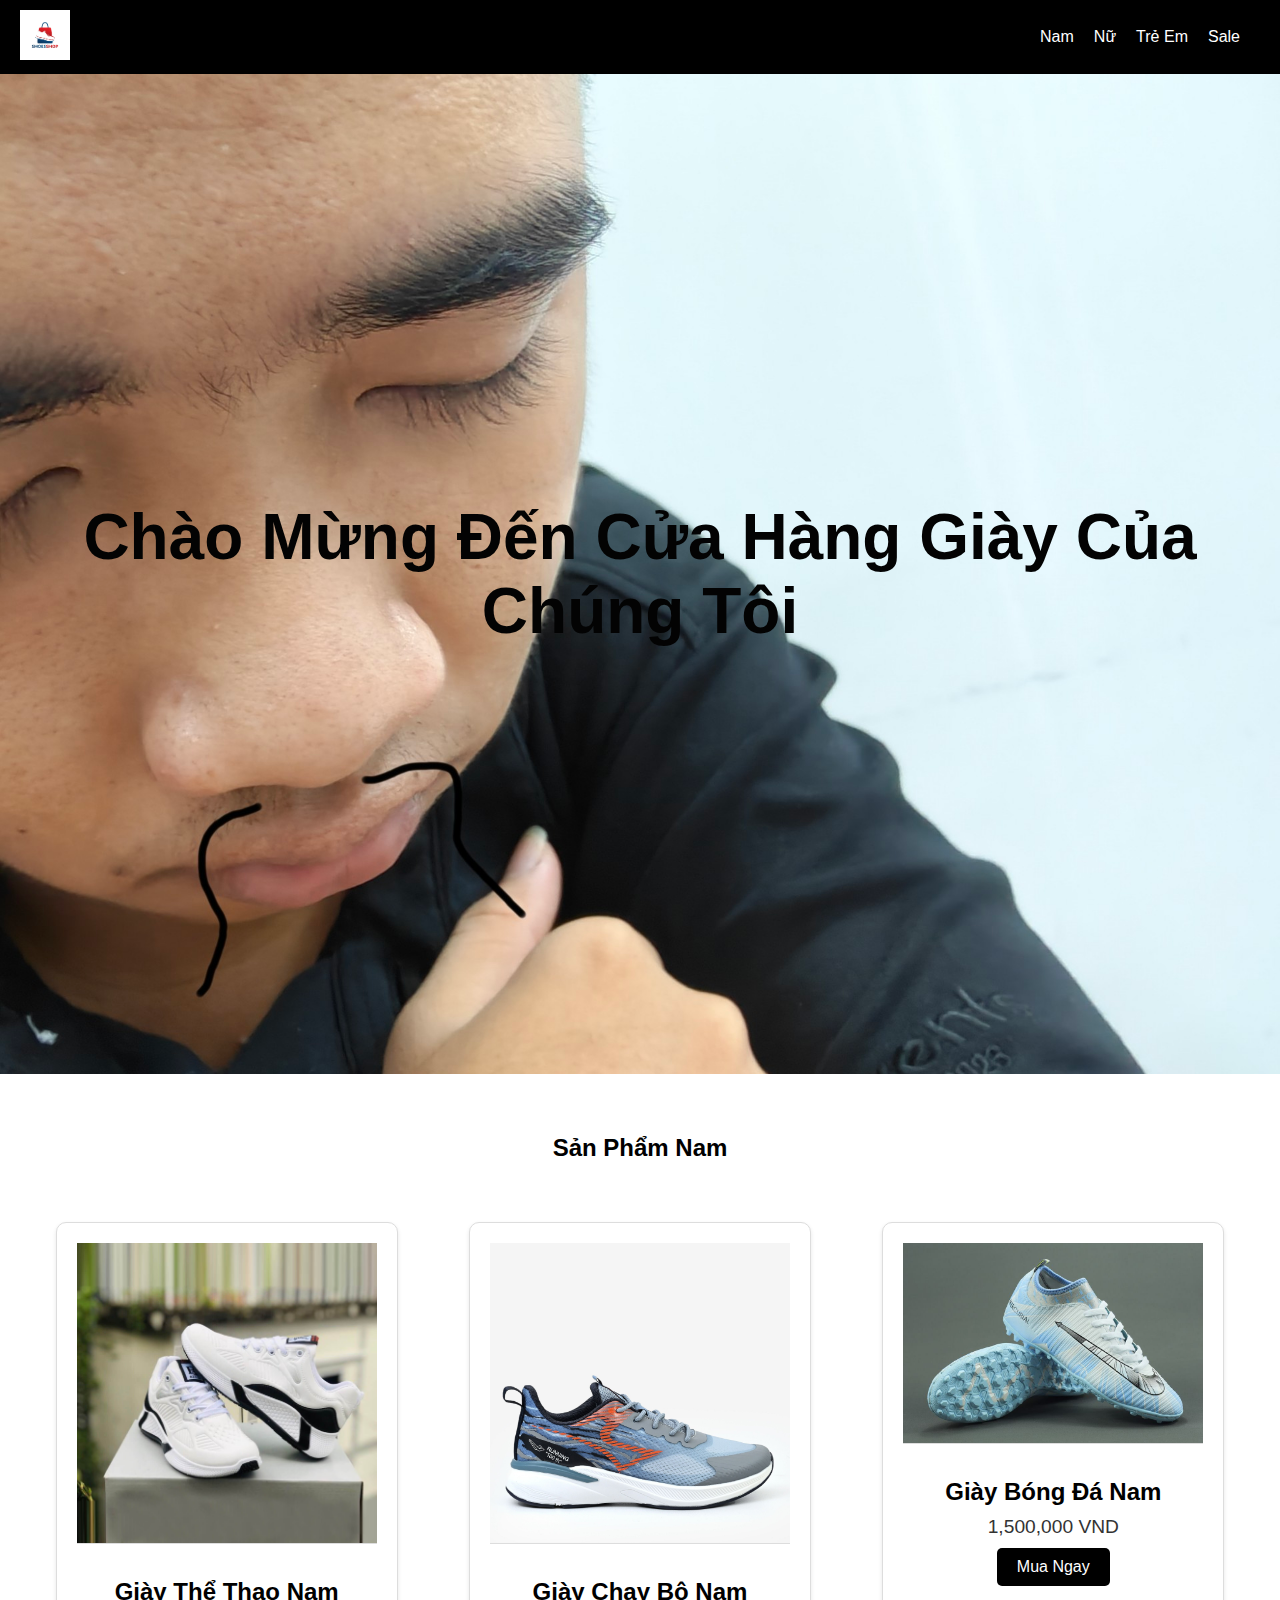
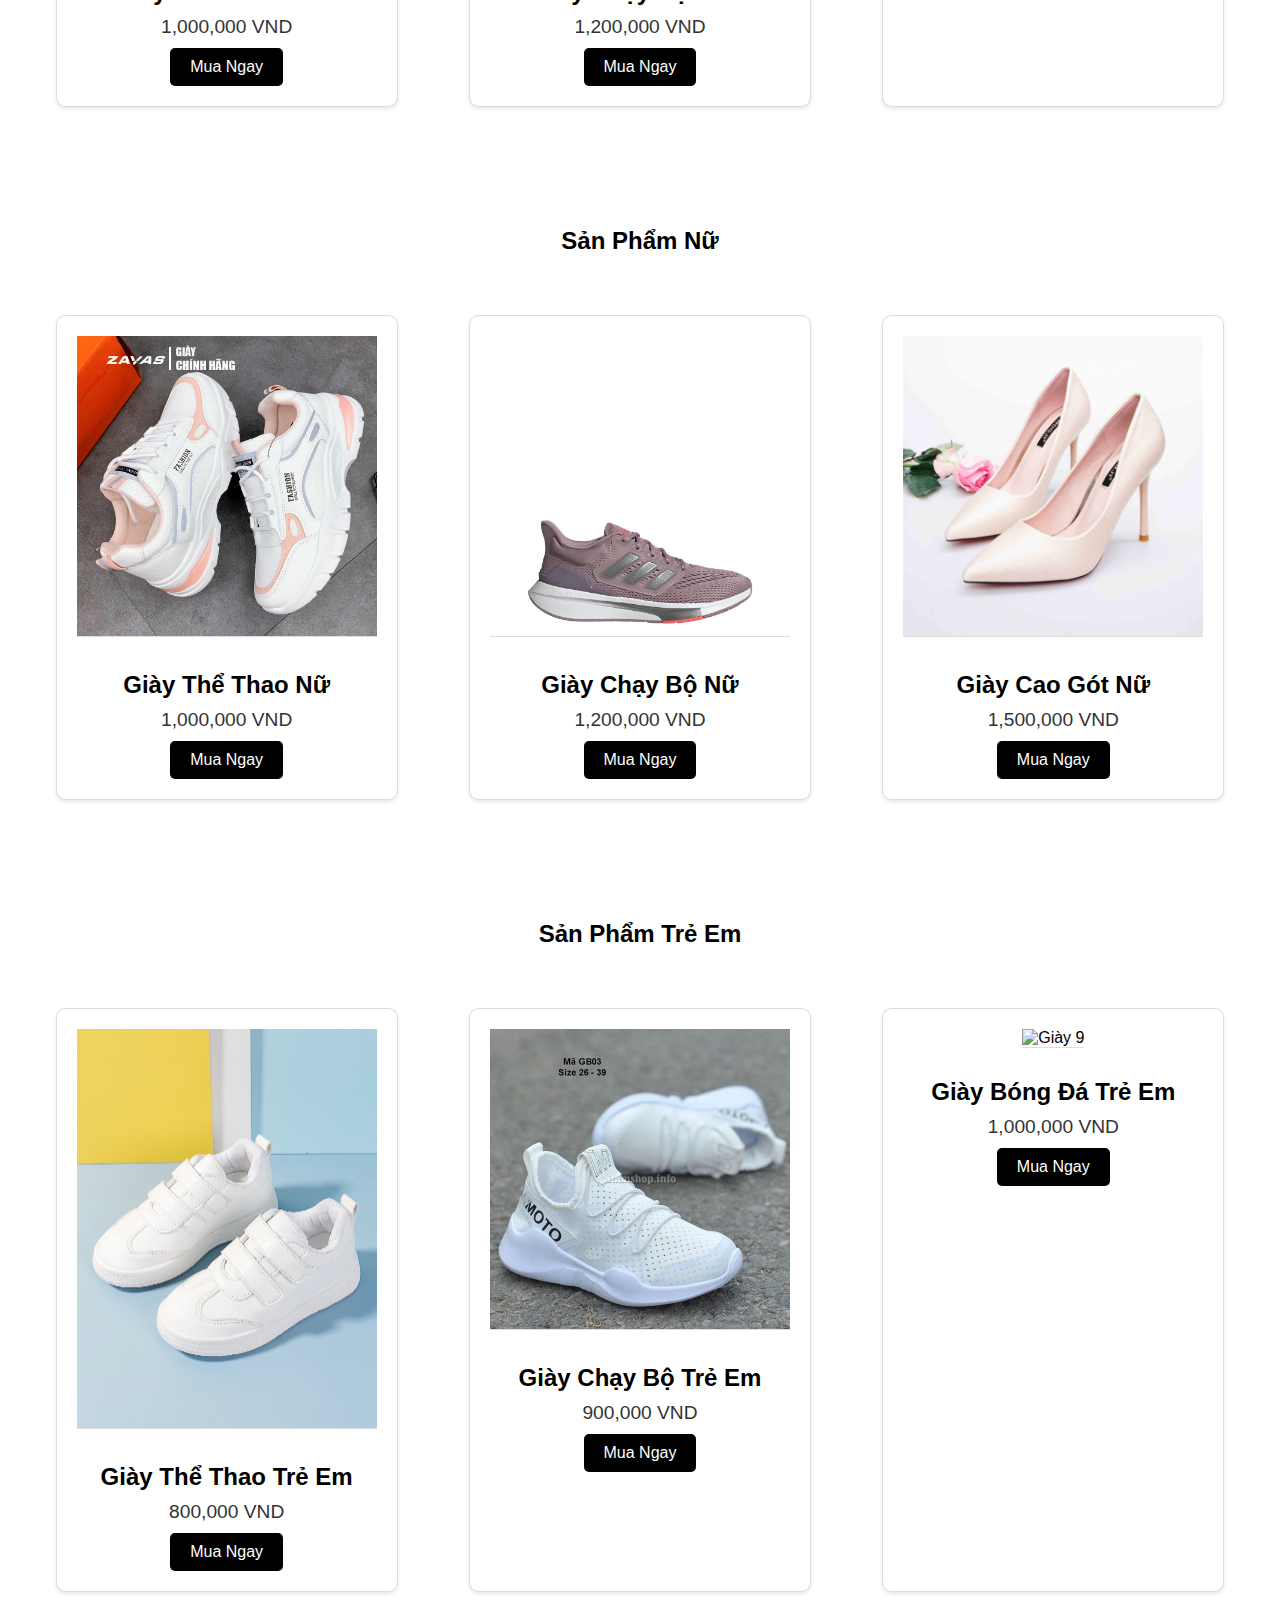
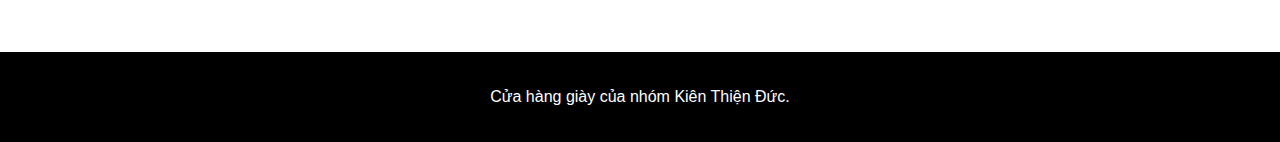
==== index.html @ 9d785b8a "rename" ====
<!DOCTYPE html>
<html lang="vi">
  <head>
    <meta charset="UTF-8" />
    <meta name="viewport" content="width=device-width, initial-scale=1.0" />
    <title>Cửa hàng bán giày</title>
    <link rel="stylesheet" href="styles.css" />
    <script src="button.js" defer></script>
  </head>
  <body>
    <!-- Header section with logo and navigation menu -->
    <header>
      <div class="logo">
        <img src="img/logo.png" alt="Store Logo" />
      </div>
      <nav>
        <ul>
          <li><a href="#men">Nam</a></li>
          <li><a href="#women">Nữ</a></li>
          <li><a href="#kids">Trẻ Em</a></li>
          <li><a href="#sale">Sale</a></li>
        </ul>
      </nav>
    </header>

    <!-- Hero section with welcome message -->
    <div class="hero">
      <h1>Chào Mừng Đến Cửa Hàng Giày Của Chúng Tôi</h1>
    </div>

    <!-- Men's products section -->
    <section class="products-section" id="men">
      <h2>Sản Phẩm Nam</h2>
      <div class="products">
        <div class="product">
          <img src="img/shoes 1.jpg" alt="Giày 1" />
          <h3>Giày Thể Thao Nam</h3>
          <p>1,000,000 VND</p>
          <button onclick="location.href='test.html'">Mua Ngay</button>
        </div>
        <div class="product">
          <img src="img/shoes 2.png" alt="Giày 2" />
          <h3>Giày Chạy Bộ Nam</h3>
          <p>1,200,000 VND</p>
          <button onclick="location.href='test.html'">Mua Ngay</button>
        </div>
        <div class="product">
          <img src="img/shoes 3.png" alt="Giày 3" />
          <h3>Giày Bóng Đá Nam</h3>
          <p>1,500,000 VND</p>
          <button onclick="location.href='test.html'">Mua Ngay</button>
        </div>
      </div>
    </section>

    <!-- Women's products section -->
    <section class="products-section" id="women">
      <h2>Sản Phẩm Nữ</h2>
      <div class="products">
        <div class="product">
          <img src="img/shoes 4.png" alt="Giày 4" />
          <h3>Giày Thể Thao Nữ</h3>
          <p>1,000,000 VND</p>
          <button onclick="location.href='test.html'">Mua Ngay</button>
        </div>
        <div class="product">
          <img src="img/shoes 5.png" alt="Giày 5" />
          <h3>Giày Chạy Bộ Nữ</h3>
          <p>1,200,000 VND</p>
          <button onclick="location.href='test.html'">Mua Ngay</button>
        </div>
        <div class="product">
          <img src="img/shoes 6.png" alt="Giày 6" />
          <h3>Giày Cao Gót Nữ</h3>
          <p>1,500,000 VND</p>
          <button onclick="location.href='test.html'">Mua Ngay</button>
        </div>
      </div>
    </section>

    <!-- Kids' products section -->
    <section class="products-section" id="kids">
      <h2>Sản Phẩm Trẻ Em</h2>
      <div class="products">
        <div class="product">
          <img src="img/shoes 7.png" alt="Giày 7" />
          <h3>Giày Thể Thao Trẻ Em</h3>
          <p>800,000 VND</p>
          <button onclick="location.href='test.html'">Mua Ngay</button>
        </div>
        <div class="product">
          <img src="img/shoes 8.png" alt="Giày 8" />
          <h3>Giày Chạy Bộ Trẻ Em</h3>
          <p>900,000 VND</p>
          <button onclick="location.href='test.html'">Mua Ngay</button>
        </div>
        <div class="product">
          <img src="img/shoes 9.png" alt="Giày 9" />
          <h3>Giày Bóng Đá Trẻ Em</h3>
          <p>1,000,000 VND</p>
          <button onclick="location.href='test.html'">Mua Ngay</button>
        </div>
      </div>
    </section>

    <!-- Footer section -->
    <footer>
      <p>Cửa hàng giày của nhóm Kiên Thiện Đức.</p>
    </footer>
  </body>
</html>
<!-- test-->
---- styles.css ----
body {
  font-family: Arial, sans-serif;
  margin: 0;
  padding: 0;
  background-color: #f5f5f5;
}
header {
  background-color: #000;
  color: #fff;
  padding: 10px 20px;
  display: flex;
  justify-content: space-between;
  align-items: center;
}
.logo img {
  height: 50px;
}
nav ul {
  list-style: none;
  margin: 0;
  padding: 0;
  display: flex;
}
nav ul li {
  margin-right: 20px;
}
nav ul li a {
  color: #fff;
  text-decoration: none;
}
.hero {
  background: url("img/thien.jpg") no-repeat center center/cover;
  height: 1000px;
  color: #fff;
  display: flex;
  justify-content: center;
  align-items: center;
  text-align: center;
}
.hero h1 {
  font-size: 4em;
  color: rgb(3, 3, 3);
}
.products-section {
  background-color: #fff;
  padding: 40px 20px;
}
.products-section h2 {
  text-align: center;
  margin-bottom: 40px;
}
.products {
  display: flex;
  flex-wrap: wrap;
  justify-content: space-around;
}
.product {
  background-color: #fff;
  border: 1px solid #ddd;
  border-radius: 10px;
  box-shadow: 0 2px 4px rgba(0, 0, 0, 0.1);
  margin: 20px;
  padding: 20px;
  width: 300px;
  text-align: center;
}
.product img {
  max-width: 100%;
  height: auto;
  border-bottom: 1px solid #ddd;
  margin-bottom: 20px;
}
.product h3 {
  font-size: 1.5em;
  margin: 10px 0;
}
.product p {
  font-size: 1.2em;
  color: #333;
  margin: 10px 0;
}
.product button {
  background-color: #000;
  color: #fff;
  border: none;
  padding: 10px 20px;
  cursor: pointer;
  border-radius: 5px;
  font-size: 1em;
}
.product button:hover {
  background-color: #444;
}
footer {
  background-color: #000;
  color: #fff;
  text-align: center;
  padding: 20px;
}
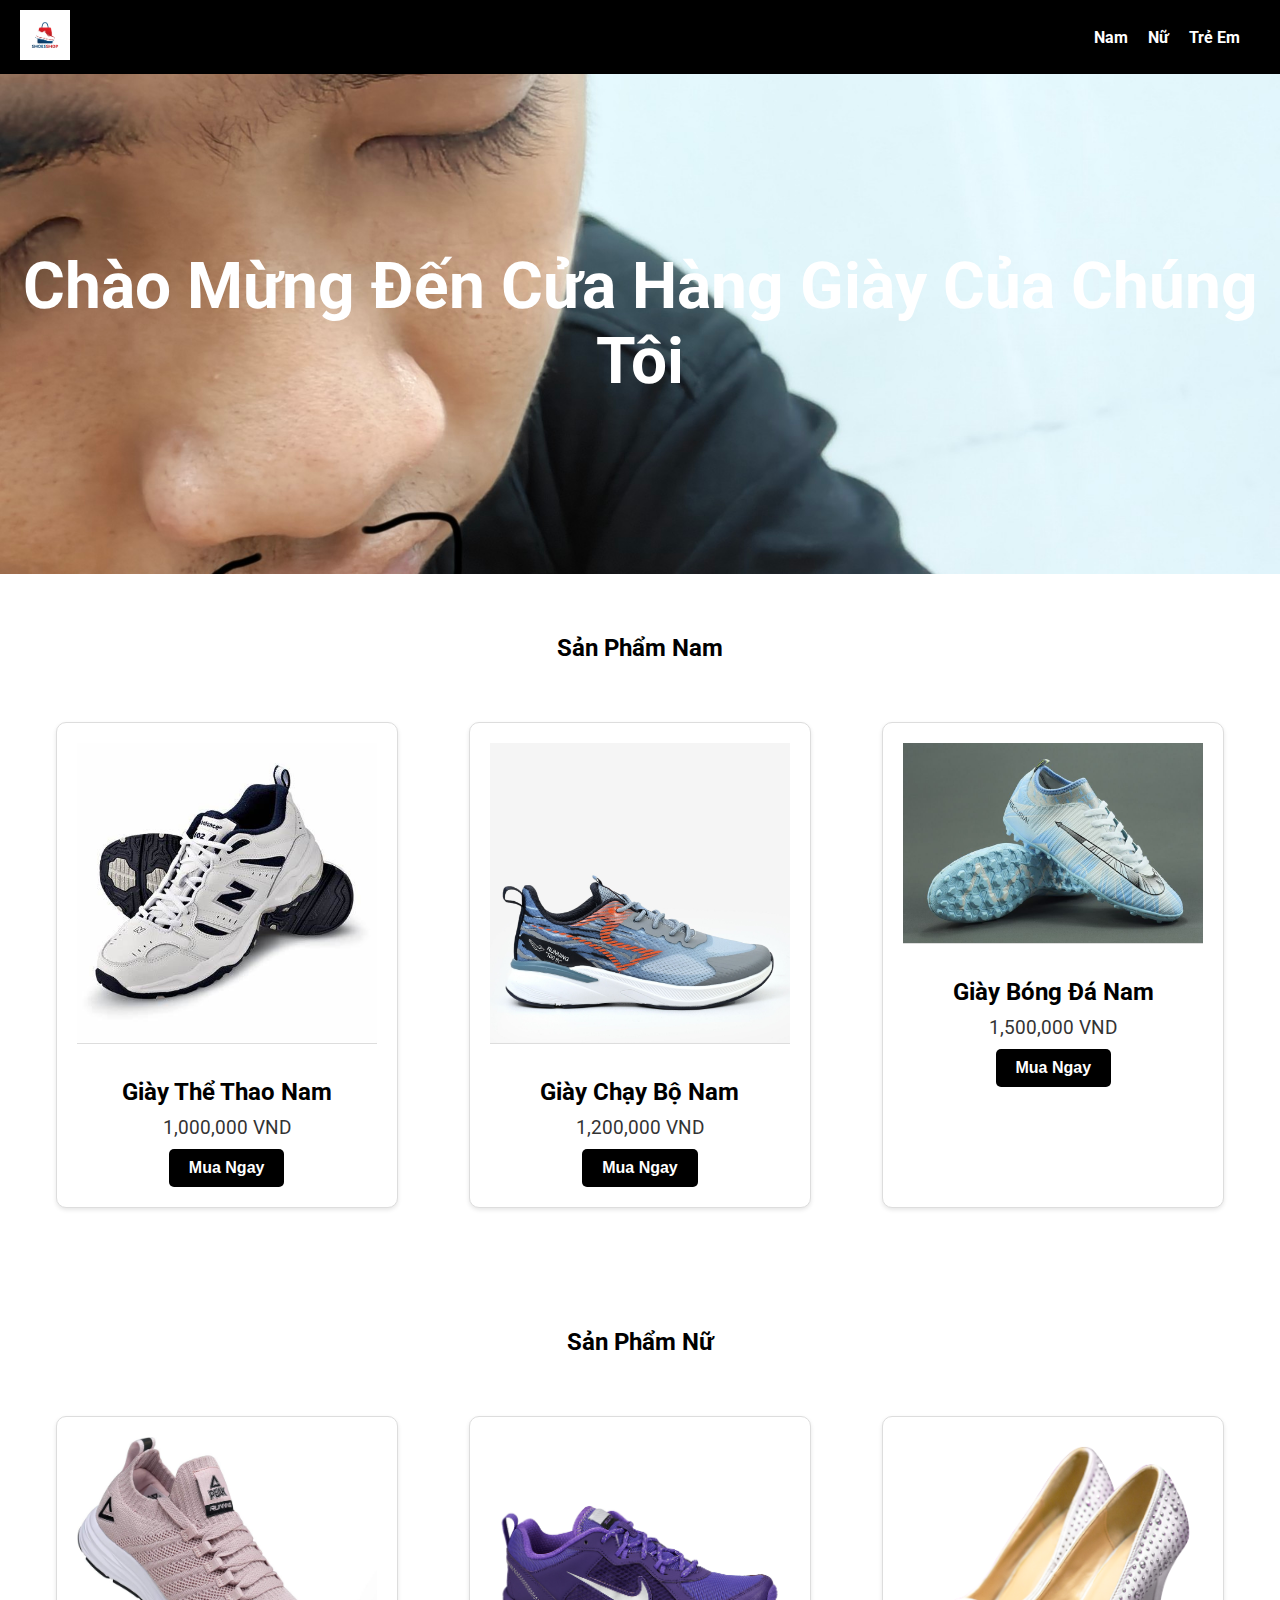
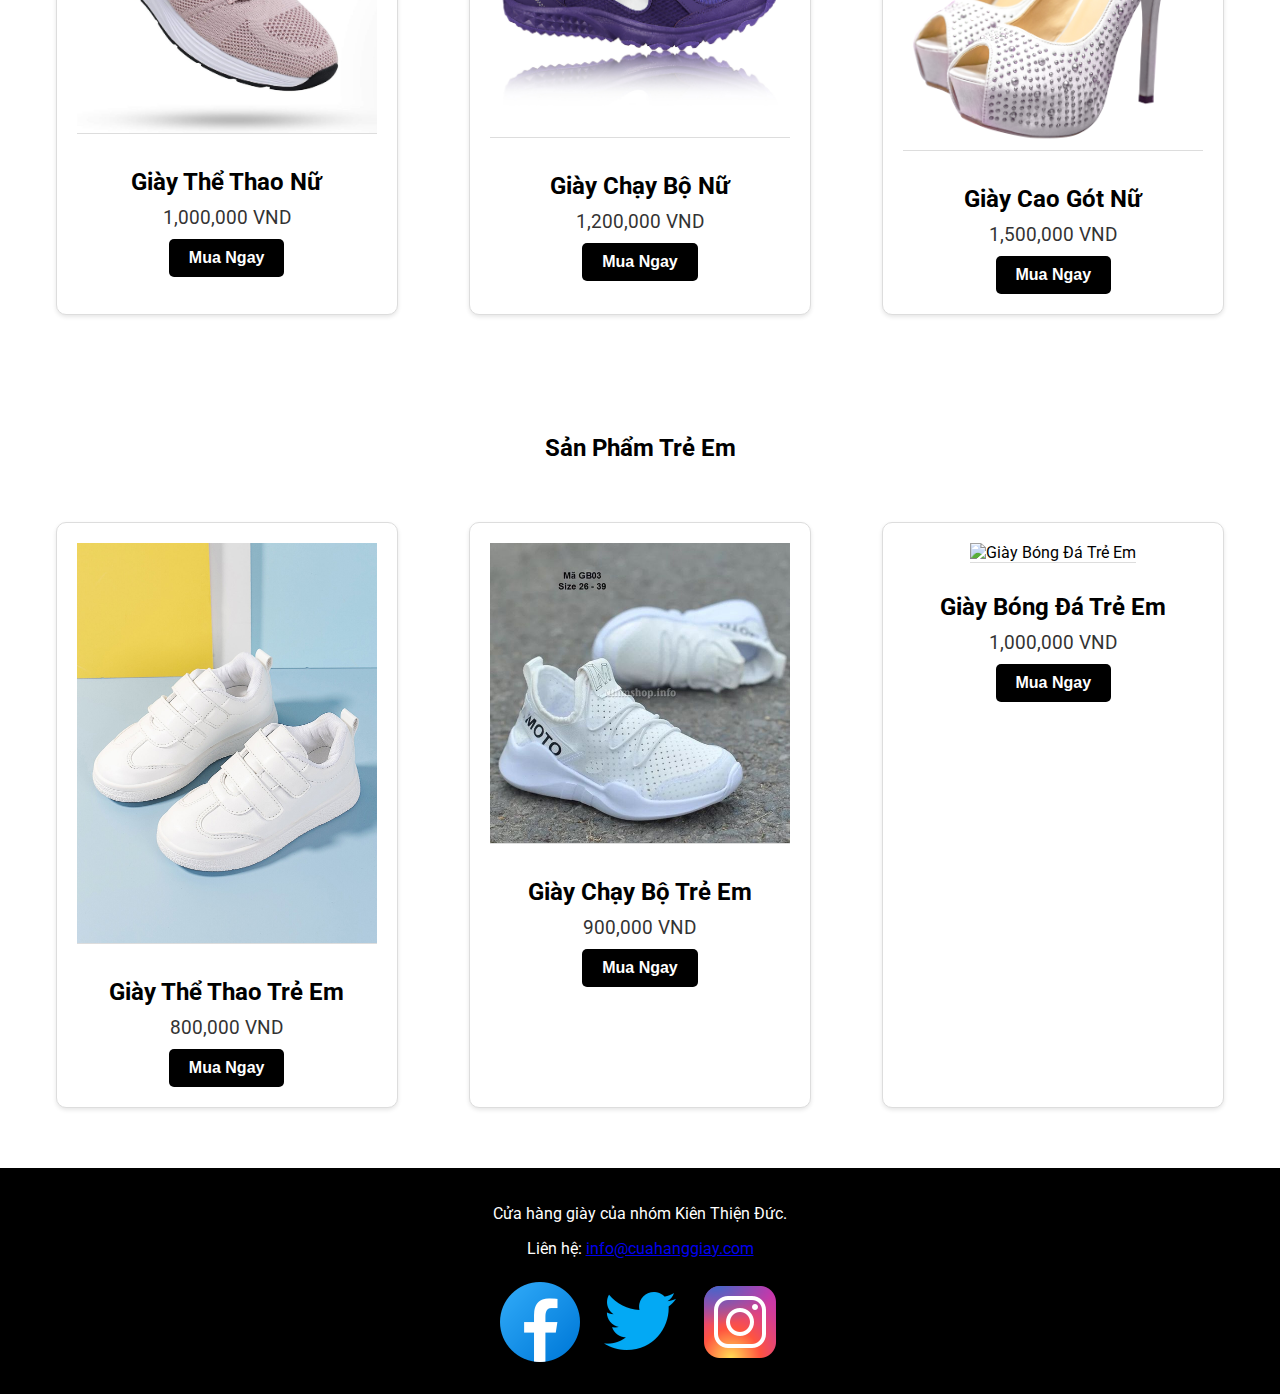
==== commit 5a137be3: "update" ====
--- a/index.html
+++ b/index.html
@@ -3,9 +3,20 @@
   <head>
     <meta charset="UTF-8" />
     <meta name="viewport" content="width=device-width, initial-scale=1.0" />
+    <meta
+      name="description"
+      content="Cửa hàng bán giày chất lượng cao cho nam, nữ và trẻ em."
+    />
+    <meta
+      name="keywords"
+      content="giày, cửa hàng giày, giày nam, giày nữ, giày trẻ em"
+    />
     <title>Cửa hàng bán giày</title>
     <link rel="stylesheet" href="styles.css" />
-    <script src="button.js" defer></script>
+    <link
+      href="https://fonts.googleapis.com/css2?family=Roboto:wght@400;700&display=swap"
+      rel="stylesheet"
+    />
   </head>
   <body>
     <!-- Header section with logo and navigation menu -->
@@ -13,100 +24,142 @@
       <div class="logo">
         <img src="img/logo.png" alt="Store Logo" />
       </div>
-      <nav>
+      <nav aria-label="Main Navigation">
         <ul>
           <li><a href="#men">Nam</a></li>
           <li><a href="#women">Nữ</a></li>
           <li><a href="#kids">Trẻ Em</a></li>
-          <li><a href="#sale">Sale</a></li>
         </ul>
       </nav>
     </header>
-
     <!-- Hero section with welcome message -->
     <div class="hero">
       <h1>Chào Mừng Đến Cửa Hàng Giày Của Chúng Tôi</h1>
     </div>
 
-    <!-- Men's products section -->
-    <section class="products-section" id="men">
-      <h2>Sản Phẩm Nam</h2>
-      <div class="products">
-        <div class="product">
-          <img src="img/shoes 1.jpg" alt="Giày 1" />
-          <h3>Giày Thể Thao Nam</h3>
-          <p>1,000,000 VND</p>
-          <button onclick="location.href='test.html'">Mua Ngay</button>
+    <main>
+      <!-- Men's products section -->
+      <section class="products-section" id="men">
+        <h2>Sản Phẩm Nam</h2>
+        <div class="products">
+          <div class="product">
+            <img src="img/shoes 1.jpg" alt="Giày Thể Thao Nam" loading="lazy" />
+            <h3>Giày Thể Thao Nam</h3>
+            <p>1,000,000 VND</p>
+            <button onclick="location.href='shoes1.html'">Mua Ngay</button>
+          </div>
+          <div class="product">
+            <img src="img/shoes 2.png" alt="Giày Chạy Bộ Nam" loading="lazy" />
+            <h3>Giày Chạy Bộ Nam</h3>
+            <p>1,200,000 VND</p>
+            <button onclick="location.href='shoes2.html'">Mua Ngay</button>
+          </div>
+          <div class="product">
+            <img src="img/shoes 3.png" alt="Giày Bóng Đá Nam" loading="lazy" />
+            <h3>Giày Bóng Đá Nam</h3>
+            <p>1,500,000 VND</p>
+            <button onclick="location.href='shoes3.html'">Mua Ngay</button>
+          </div>
         </div>
-        <div class="product">
-          <img src="img/shoes 2.png" alt="Giày 2" />
-          <h3>Giày Chạy Bộ Nam</h3>
-          <p>1,200,000 VND</p>
-          <button onclick="location.href='test.html'">Mua Ngay</button>
+      </section>
+
+      <!-- Women's products section -->
+      <section class="products-section" id="women">
+        <h2>Sản Phẩm Nữ</h2>
+        <div class="products">
+          <div class="product">
+            <img src="img/shoes 4.jpg" alt="Giày Thể Thao Nữ" loading="lazy" />
+            <h3>Giày Thể Thao Nữ</h3>
+            <p>1,000,000 VND</p>
+            <button onclick="location.href='shoes4.html'">Mua Ngay</button>
+          </div>
+          <div class="product">
+            <img src="img/shoes 5.jpg" alt="Giày Chạy Bộ Nữ" loading="lazy" />
+            <h3>Giày Chạy Bộ Nữ</h3>
+            <p>1,200,000 VND</p>
+            <button onclick="location.href='shoes5.html'">Mua Ngay</button>
+          </div>
+          <div class="product">
+            <img src="img/shoes 6.png" alt="Giày Cao Gót Nữ" loading="lazy" />
+            <h3>Giày Cao Gót Nữ</h3>
+            <p>1,500,000 VND</p>
+            <button onclick="location.href='shoes6.html'">Mua Ngay</button>
+          </div>
         </div>
-        <div class="product">
-          <img src="img/shoes 3.png" alt="Giày 3" />
-          <h3>Giày Bóng Đá Nam</h3>
-          <p>1,500,000 VND</p>
-          <button onclick="location.href='test.html'">Mua Ngay</button>
+      </section>
+
+      <!-- Kids' products section -->
+      <section class="products-section" id="kids">
+        <h2>Sản Phẩm Trẻ Em</h2>
+        <div class="products">
+          <div class="product">
+            <img
+              src="img/shoes 7.png"
+              alt="Giày Thể Thao Trẻ Em"
+              loading="lazy"
+            />
+            <h3>Giày Thể Thao Trẻ Em</h3>
+            <p>800,000 VND</p>
+            <button onclick="location.href='shoes7.html'">Mua Ngay</button>
+          </div>
+          <div class="product">
+            <img
+              src="img/shoes 8.png"
+              alt="Giày Chạy Bộ Trẻ Em"
+              loading="lazy"
+            />
+            <h3>Giày Chạy Bộ Trẻ Em</h3>
+            <p>900,000 VND</p>
+            <button onclick="location.href='shoes8.html'">Mua Ngay</button>
+          </div>
+          <div class="product">
+            <img
+              src="img/shoes 9.png"
+              alt="Giày Bóng Đá Trẻ Em"
+              loading="lazy"
+            />
+            <h3>Giày Bóng Đá Trẻ Em</h3>
+            <p>1,000,000 VND</p>
+            <button onclick="location.href='shoes9.html'">Mua Ngay</button>
+          </div>
         </div>
-      </div>
-    </section>
-
-    <!-- Women's products section -->
-    <section class="products-section" id="women">
-      <h2>Sản Phẩm Nữ</h2>
-      <div class="products">
-        <div class="product">
-          <img src="img/shoes 4.png" alt="Giày 4" />
-          <h3>Giày Thể Thao Nữ</h3>
-          <p>1,000,000 VND</p>
-          <button onclick="location.href='test.html'">Mua Ngay</button>
-        </div>
-        <div class="product">
-          <img src="img/shoes 5.png" alt="Giày 5" />
-          <h3>Giày Chạy Bộ Nữ</h3>
-          <p>1,200,000 VND</p>
-          <button onclick="location.href='test.html'">Mua Ngay</button>
-        </div>
-        <div class="product">
-          <img src="img/shoes 6.png" alt="Giày 6" />
-          <h3>Giày Cao Gót Nữ</h3>
-          <p>1,500,000 VND</p>
-          <button onclick="location.href='test.html'">Mua Ngay</button>
-        </div>
-      </div>
-    </section>
-
-    <!-- Kids' products section -->
-    <section class="products-section" id="kids">
-      <h2>Sản Phẩm Trẻ Em</h2>
-      <div class="products">
-        <div class="product">
-          <img src="img/shoes 7.png" alt="Giày 7" />
-          <h3>Giày Thể Thao Trẻ Em</h3>
-          <p>800,000 VND</p>
-          <button onclick="location.href='test.html'">Mua Ngay</button>
-        </div>
-        <div class="product">
-          <img src="img/shoes 8.png" alt="Giày 8" />
-          <h3>Giày Chạy Bộ Trẻ Em</h3>
-          <p>900,000 VND</p>
-          <button onclick="location.href='test.html'">Mua Ngay</button>
-        </div>
-        <div class="product">
-          <img src="img/shoes 9.png" alt="Giày 9" />
-          <h3>Giày Bóng Đá Trẻ Em</h3>
-          <p>1,000,000 VND</p>
-          <button onclick="location.href='test.html'">Mua Ngay</button>
-        </div>
-      </div>
-    </section>
+      </section>
+    </main>
 
     <!-- Footer section -->
     <footer>
       <p>Cửa hàng giày của nhóm Kiên Thiện Đức.</p>
+      <p>
+        Liên hệ: <a href="mailto:info@cuahanggiay.com">info@cuahanggiay.com</a>
+      </p>
+      <div class="social-links">
+        <a href="https://www.facebook.com/profile.php?id=61558065606558"
+          ><img src="img/facebook.png" alt="Facebook"
+        /></a>
+        <a
+          href="https://www.bing.com/ck/a?!&&p=3ec3f9030405e07fJmltdHM9MTcxODQ5NjAwMCZpZ3VpZD0wZmI5ZjA1ZS1hZTVkLTY5YjMtMDE2OC1lNDJkYWYzYjY4YjgmaW5zaWQ9NTE5Nw&ptn=3&ver=2&hsh=3&fclid=0fb9f05e-ae5d-69b3-0168-e42daf3b68b8&psq=twiter&u=a1aHR0cHM6Ly90d2l0dGVyLmNvbS8&ntb=1"
+          ><img src="img/twitter.png" alt="Twitter"
+        /></a>
+        <a
+          href="https://www.bing.com/ck/a?!&&p=9e418080710a0404JmltdHM9MTcxODQ5NjAwMCZpZ3VpZD0wZmI5ZjA1ZS1hZTVkLTY5YjMtMDE2OC1lNDJkYWYzYjY4YjgmaW5zaWQ9NTE5NA&ptn=3&ver=2&hsh=3&fclid=0fb9f05e-ae5d-69b3-0168-e42daf3b68b8&psq=intagram&u=a1aHR0cHM6Ly93d3cuaW5zdGFncmFtLmNvbS8_aGw9ZW4&ntb=1"
+          ><img src="img/instagram.png" alt="Instagram"
+        /></a>
+      </div>
     </footer>
+    <!--Start of Tawk.to Script-->
+    <script type="text/javascript">
+      var Tawk_API = Tawk_API || {},
+        Tawk_LoadStart = new Date();
+      (function () {
+        var s1 = document.createElement("script"),
+          s0 = document.getElementsByTagName("script")[0];
+        s1.async = true;
+        s1.src = "https://embed.tawk.to/666fa8849a809f19fb3e7f57/1i0i2kisu";
+        s1.charset = "UTF-8";
+        s1.setAttribute("crossorigin", "*");
+        s0.parentNode.insertBefore(s1, s0);
+      })();
+    </script>
+    <!--End of Tawk.to Script-->
   </body>
 </html>
-<!-- test-->
--- a/styles.css
+++ b/styles.css
@@ -1,9 +1,12 @@
+/* Global Styles */
 body {
-  font-family: Arial, sans-serif;
+  font-family: "Roboto", sans-serif;
   margin: 0;
   padding: 0;
   background-color: #f5f5f5;
 }
+
+/* Header Styles */
 header {
   background-color: #000;
   color: #fff;
@@ -12,48 +15,62 @@
   justify-content: space-between;
   align-items: center;
 }
+
 .logo img {
   height: 50px;
 }
+
 nav ul {
   list-style: none;
   margin: 0;
   padding: 0;
   display: flex;
 }
+
 nav ul li {
   margin-right: 20px;
 }
+
 nav ul li a {
   color: #fff;
   text-decoration: none;
+  font-weight: 700; /* Sử dụng font-weight để làm nổi bật các liên kết */
 }
+
+/* Hero Section Styles */
 .hero {
   background: url("img/thien.jpg") no-repeat center center/cover;
-  height: 1000px;
+  height: 500px; /* Adjusted for better responsiveness */
   color: #fff;
   display: flex;
   justify-content: center;
   align-items: center;
   text-align: center;
 }
+
 .hero h1 {
   font-size: 4em;
-  color: rgb(3, 3, 3);
+  color: #fff; /* Improved contrast */
 }
+
+/* Products Section Styles */
 .products-section {
   background-color: #fff;
   padding: 40px 20px;
 }
+
 .products-section h2 {
   text-align: center;
   margin-bottom: 40px;
+  font-weight: 700; /* Sử dụng font-weight để làm nổi bật tiêu đề */
 }
+
 .products {
   display: flex;
   flex-wrap: wrap;
   justify-content: space-around;
 }
+
 .product {
   background-color: #fff;
   border: 1px solid #ddd;
@@ -63,22 +80,33 @@
   padding: 20px;
   width: 300px;
   text-align: center;
+  transition: transform 0.3s ease, box-shadow 0.3s ease; /* Added transition for hover effect */
 }
+
+.product:hover {
+  transform: translateY(-10px);
+  box-shadow: 0 4px 8px rgba(0, 0, 0, 0.2);
+}
+
 .product img {
   max-width: 100%;
   height: auto;
   border-bottom: 1px solid #ddd;
   margin-bottom: 20px;
 }
+
 .product h3 {
   font-size: 1.5em;
   margin: 10px 0;
+  font-weight: 700; /* Sử dụng font-weight để làm nổi bật tiêu đề sản phẩm */
 }
+
 .product p {
   font-size: 1.2em;
   color: #333;
   margin: 10px 0;
 }
+
 .product button {
   background-color: #000;
   color: #fff;
@@ -87,13 +115,47 @@
   cursor: pointer;
   border-radius: 5px;
   font-size: 1em;
+  font-weight: 700; /* Sử dụng font-weight để làm nổi bật nút */
 }
+
 .product button:hover {
   background-color: #444;
 }
+
+/* Footer Styles */
 footer {
   background-color: #000;
   color: #fff;
   text-align: center;
   padding: 20px;
 }
+
+/* Responsive Design */
+@media (max-width: 768px) {
+  .hero {
+    height: 500px; /* Adjusted for better responsiveness */
+  }
+
+  .hero h1 {
+    font-size: 2em;
+  }
+
+  .products {
+    flex-direction: column;
+    align-items: center;
+  }
+
+  .product {
+    width: 90%;
+    margin: 10px 0;
+  }
+
+  nav ul {
+    flex-direction: column;
+    align-items: center;
+  }
+
+  nav ul li {
+    margin: 10px 0;
+  }
+}
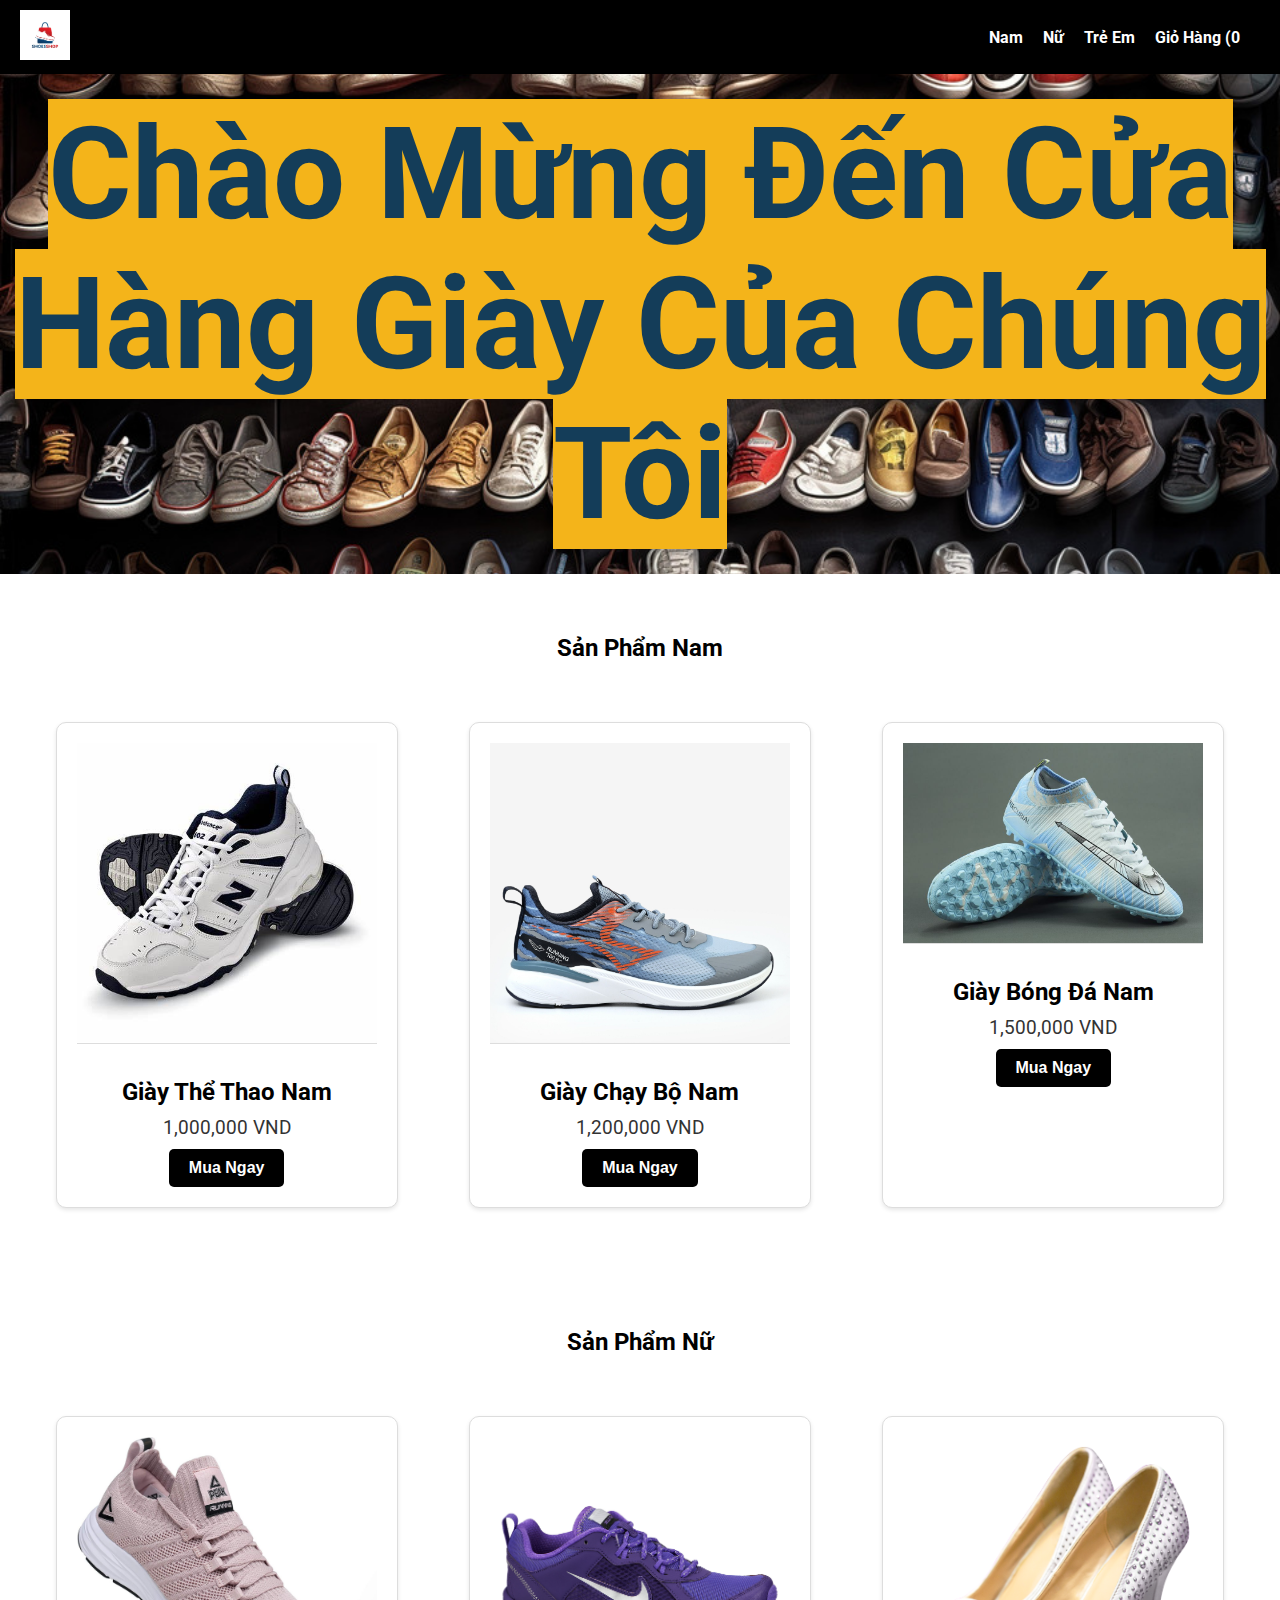
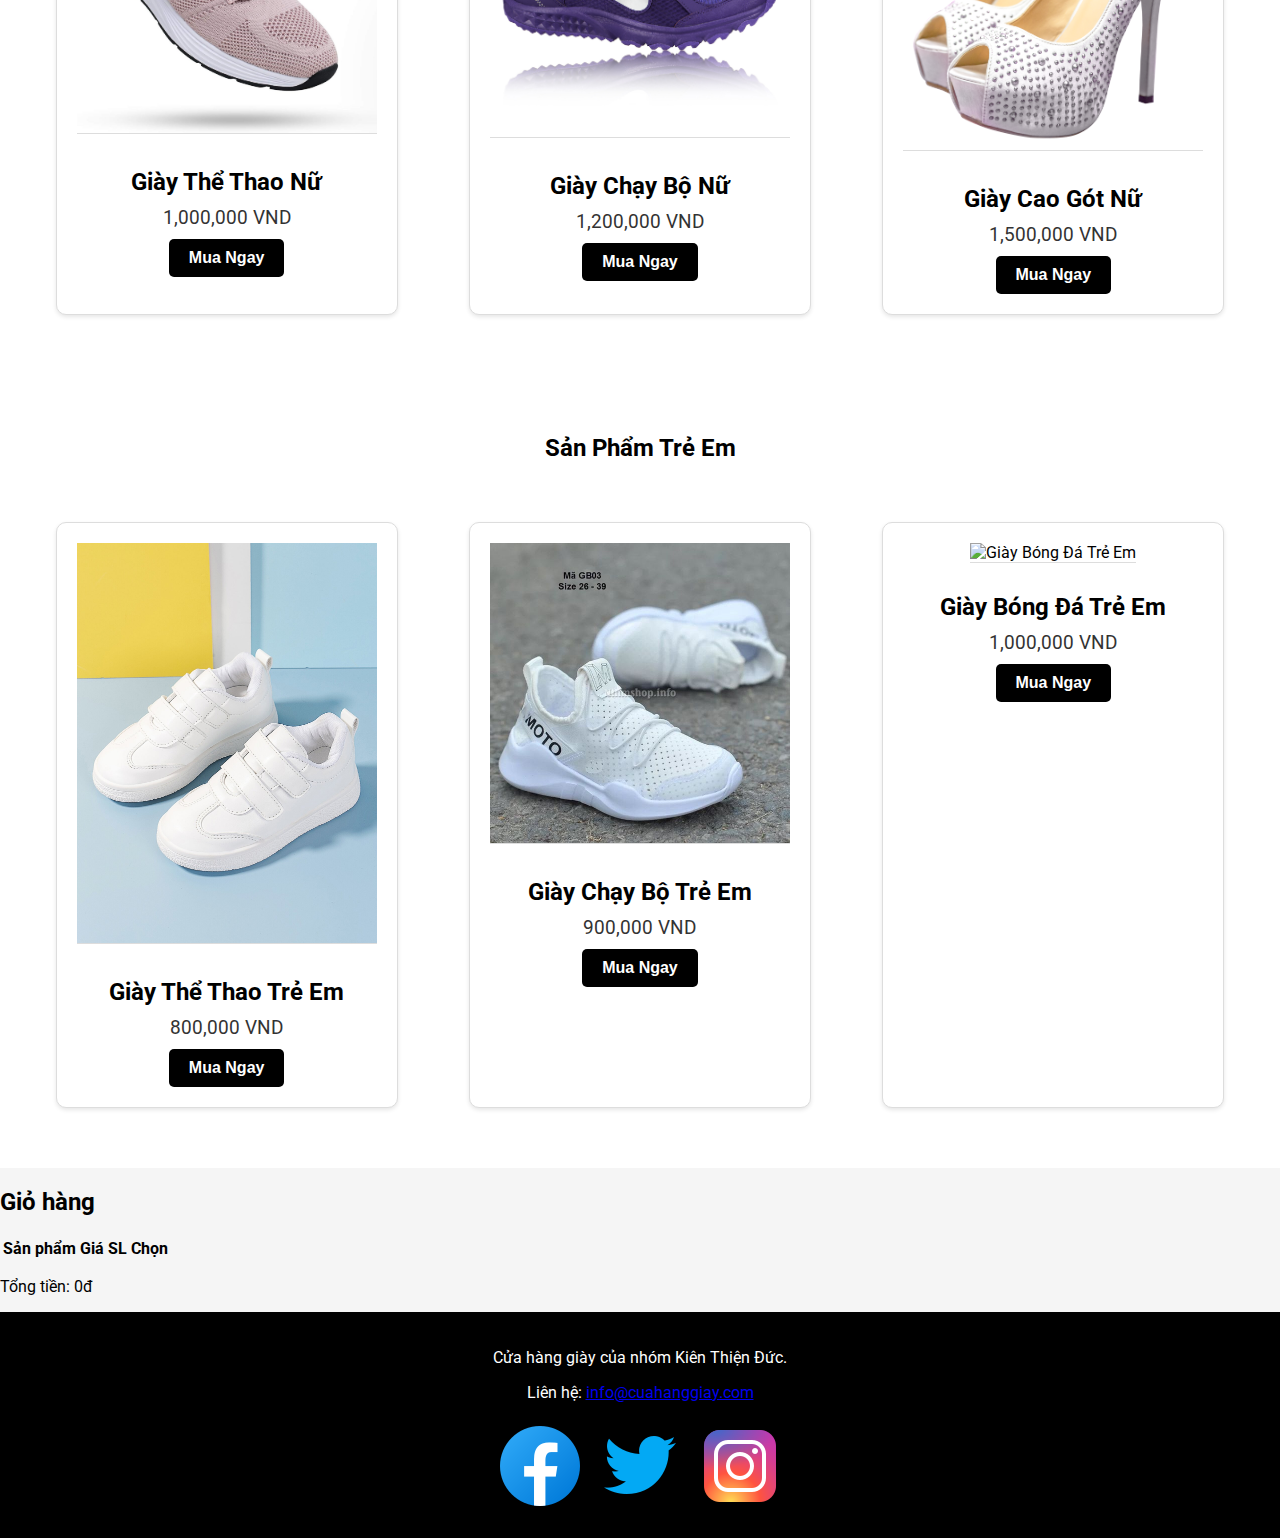
==== commit aec41ef0: "update code" ====
--- a/index.html
+++ b/index.html
@@ -13,6 +13,7 @@
     />
     <title>Cửa hàng bán giày</title>
     <link rel="stylesheet" href="styles.css" />
+    <script src="cart.js" defer></script>
     <link
       href="https://fonts.googleapis.com/css2?family=Roboto:wght@400;700&display=swap"
       rel="stylesheet"
@@ -29,12 +30,15 @@
           <li><a href="#men">Nam</a></li>
           <li><a href="#women">Nữ</a></li>
           <li><a href="#kids">Trẻ Em</a></li>
+          <li>
+            <a href="#cart">Giỏ Hàng (<span id="cart-count">0</span></a>
+          </li>
         </ul>
       </nav>
     </header>
     <!-- Hero section with welcome message -->
     <div class="hero">
-      <h1>Chào Mừng Đến Cửa Hàng Giày Của Chúng Tôi</h1>
+      <h1><span class="highlight">Chào Mừng Đến Cửa Hàng Giày Của Chúng Tôi</span></h1>
     </div>
 
     <main>
@@ -125,7 +129,25 @@
         </div>
       </section>
     </main>
-
+ <!-- Cart section -->
+ <section id="cart">
+  <h2>Giỏ hàng</h2>
+  <table>
+      <thead>
+          <tr>
+              <th>Sản phẩm</th>
+              <th>Giá</th>
+              <th>SL</th>
+              <th>Chọn</th>
+          </tr>
+      </thead>
+      <tbody id="cart-items">
+          <!-- Cart items will be inserted here -->
+      </tbody>
+  </table>
+  <p id="total">Tổng tiền: 0đ</p>
+</section>
+</main>
     <!-- Footer section -->
     <footer>
       <p>Cửa hàng giày của nhóm Kiên Thiện Đức.</p>
@@ -133,15 +155,15 @@
         Liên hệ: <a href="mailto:info@cuahanggiay.com">info@cuahanggiay.com</a>
       </p>
       <div class="social-links">
-        <a href="https://www.facebook.com/profile.php?id=61558065606558"
+        <a href="https://www.facebook.com/"
           ><img src="img/facebook.png" alt="Facebook"
         /></a>
         <a
-          href="https://www.bing.com/ck/a?!&&p=3ec3f9030405e07fJmltdHM9MTcxODQ5NjAwMCZpZ3VpZD0wZmI5ZjA1ZS1hZTVkLTY5YjMtMDE2OC1lNDJkYWYzYjY4YjgmaW5zaWQ9NTE5Nw&ptn=3&ver=2&hsh=3&fclid=0fb9f05e-ae5d-69b3-0168-e42daf3b68b8&psq=twiter&u=a1aHR0cHM6Ly90d2l0dGVyLmNvbS8&ntb=1"
+          href="https://www.twiter.com/"
           ><img src="img/twitter.png" alt="Twitter"
         /></a>
         <a
-          href="https://www.bing.com/ck/a?!&&p=9e418080710a0404JmltdHM9MTcxODQ5NjAwMCZpZ3VpZD0wZmI5ZjA1ZS1hZTVkLTY5YjMtMDE2OC1lNDJkYWYzYjY4YjgmaW5zaWQ9NTE5NA&ptn=3&ver=2&hsh=3&fclid=0fb9f05e-ae5d-69b3-0168-e42daf3b68b8&psq=intagram&u=a1aHR0cHM6Ly93d3cuaW5zdGFncmFtLmNvbS8_aGw9ZW4&ntb=1"
+          href="https://www.intagram.com/"
           ><img src="img/instagram.png" alt="Instagram"
         /></a>
       </div>
--- a/styles.css
+++ b/styles.css
@@ -34,7 +34,7 @@
 nav ul li a {
   color: #fff;
   text-decoration: none;
-  font-weight: 700; /* Sử dụng font-weight để làm nổi bật các liên kết */
+  font-weight: 700; /* Highlighting navigation links */
 }
 
 /* Hero Section Styles */
@@ -53,6 +53,13 @@
   color: #fff; /* Improved contrast */
 }
 
+/* Highlight Styles */
+.highlight {
+  font-size: 2em;
+  color: #143d59; /* Highlight text color */
+  background-color: #f4b41a; /* Highlight background color */
+}
+
 /* Products Section Styles */
 .products-section {
   background-color: #fff;
@@ -62,7 +69,7 @@
 .products-section h2 {
   text-align: center;
   margin-bottom: 40px;
-  font-weight: 700; /* Sử dụng font-weight để làm nổi bật tiêu đề */
+  font-weight: 700; /* Highlight section titles */
 }
 
 .products {
@@ -80,7 +87,7 @@
   padding: 20px;
   width: 300px;
   text-align: center;
-  transition: transform 0.3s ease, box-shadow 0.3s ease; /* Added transition for hover effect */
+  transition: transform 0.3s ease, box-shadow 0.3s ease; /* Transition for hover effect */
 }
 
 .product:hover {
@@ -98,7 +105,7 @@
 .product h3 {
   font-size: 1.5em;
   margin: 10px 0;
-  font-weight: 700; /* Sử dụng font-weight để làm nổi bật tiêu đề sản phẩm */
+  font-weight: 700; /* Highlight product titles */
 }
 
 .product p {
@@ -115,7 +122,7 @@
   cursor: pointer;
   border-radius: 5px;
   font-size: 1em;
-  font-weight: 700; /* Sử dụng font-weight để làm nổi bật nút */
+  font-weight: 700; /* Highlight buttons */
 }
 
 .product button:hover {
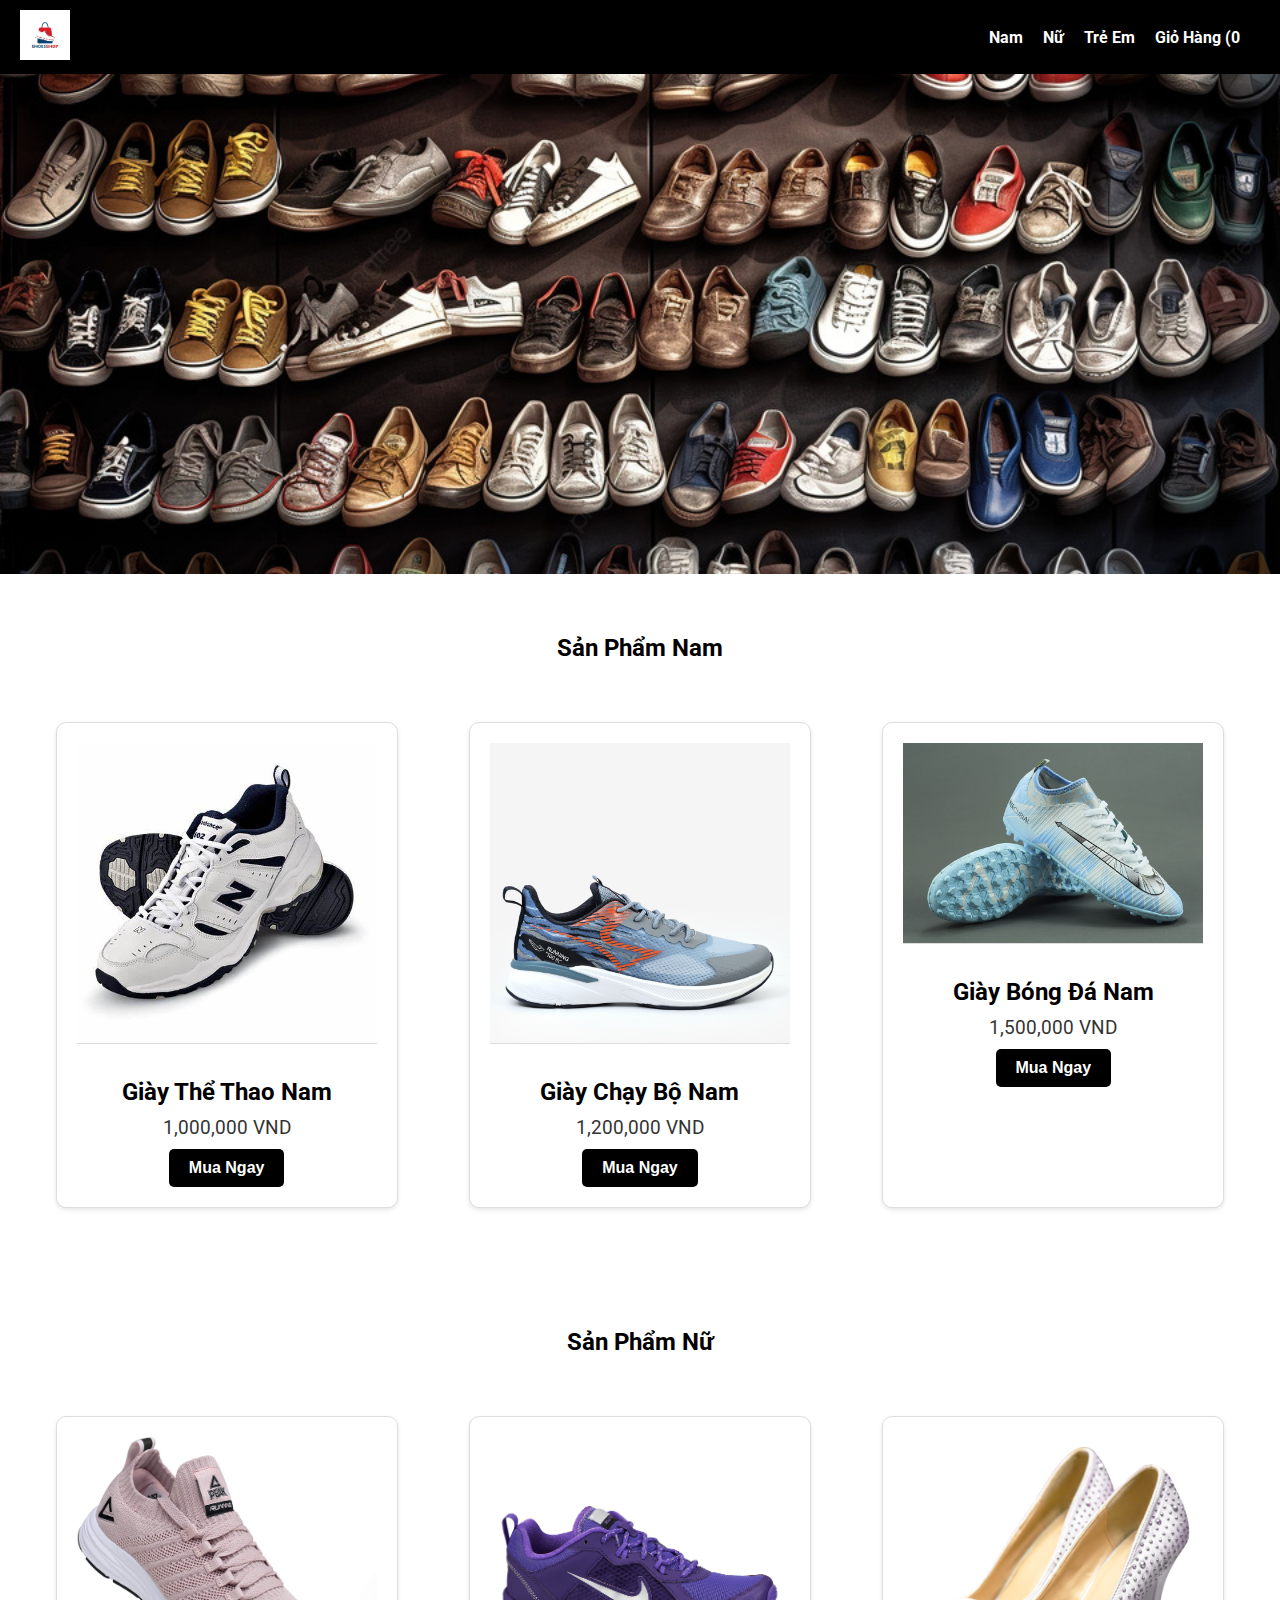
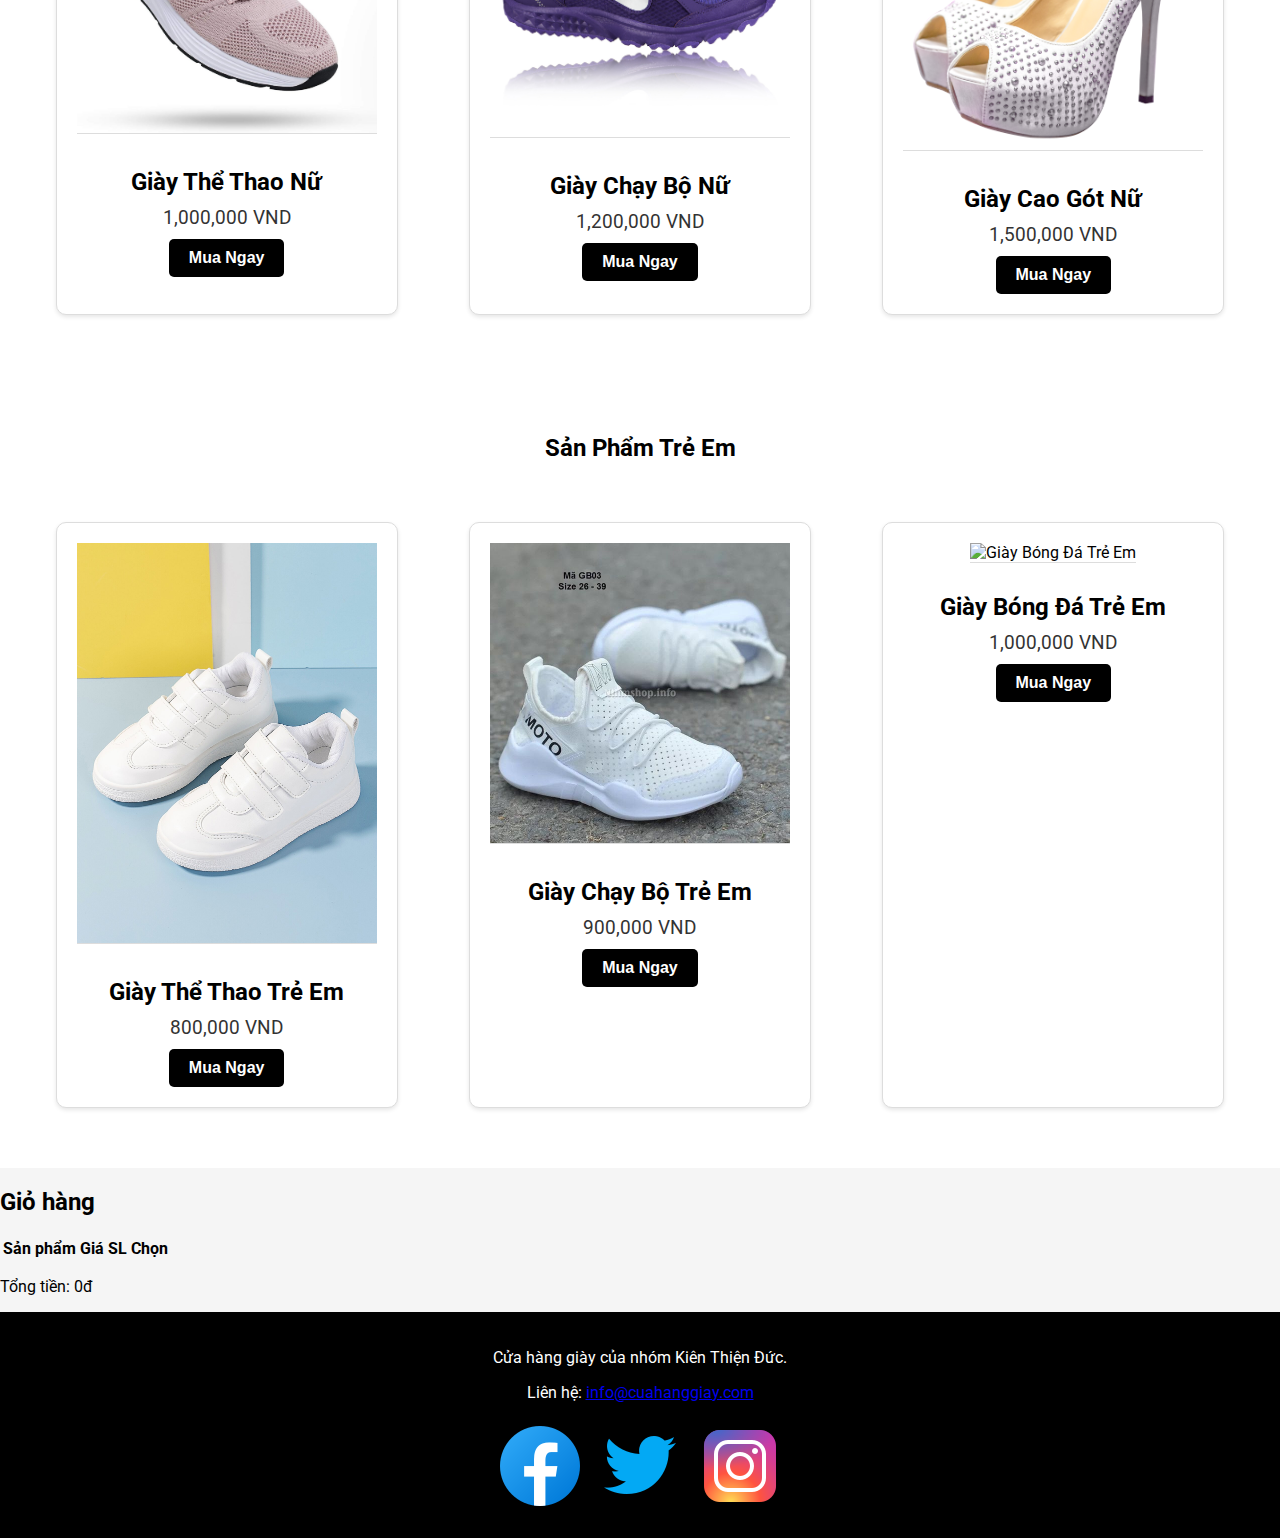
==== commit 9f010915: "up" ====
--- a/index.html
+++ b/index.html
@@ -38,7 +38,7 @@
     </header>
     <!-- Hero section with welcome message -->
     <div class="hero">
-      <h1><span class="highlight">Chào Mừng Đến Cửa Hàng Giày Của Chúng Tôi</span></h1>
+      <h1><span class="highlight"></h1>
     </div>
 
     <main>
